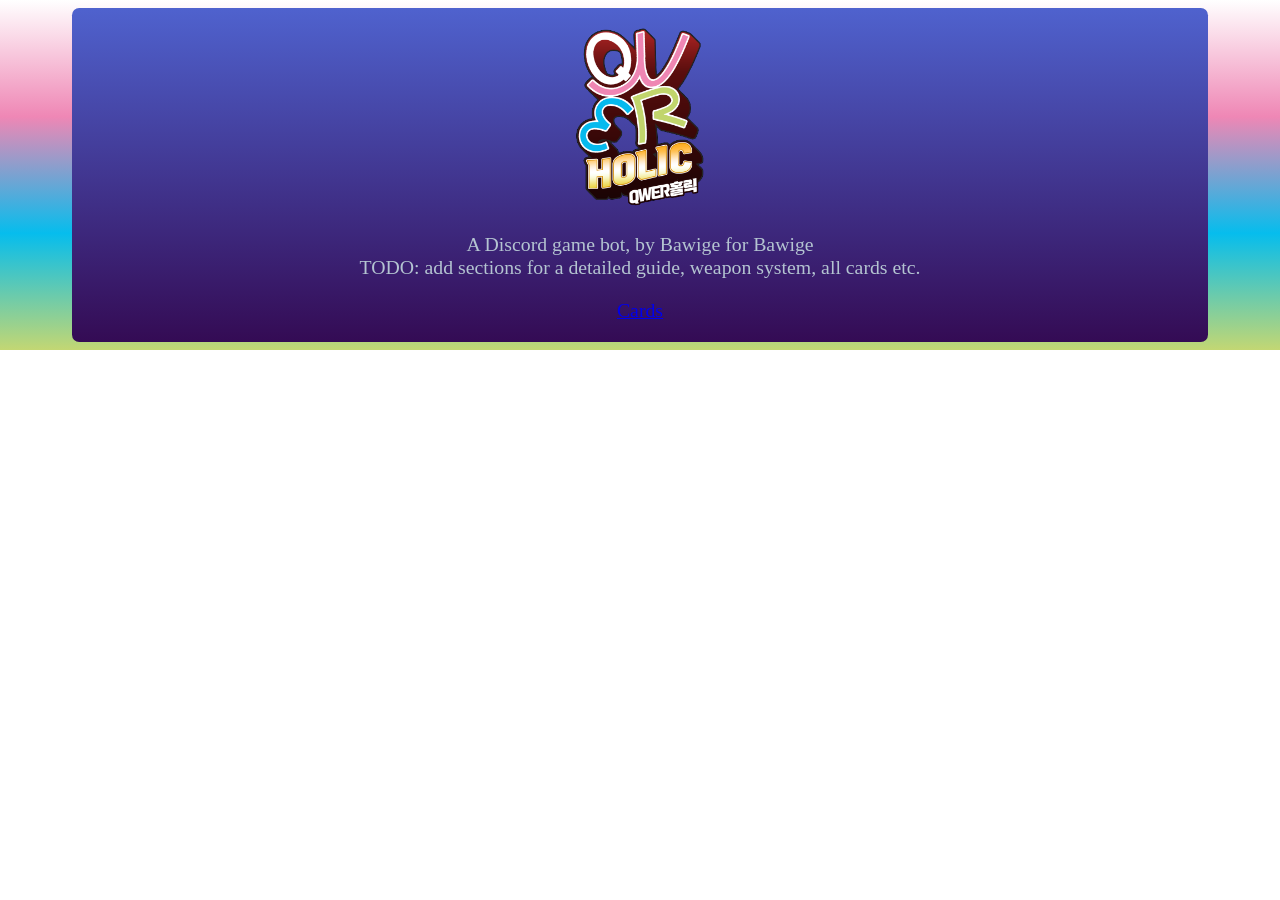
==== index.html @ f1ee2ba2 "First Commit" ====
<!DOCTYPE html>
<head>
    <title>QWERHolic</title>
    <link rel="stylesheet" href="CSS/style.css">
    <link rel="icon" type="image/x-icon" href="Images/favicon.ico">
</head>
<body>
    <div class="mainpage">
        <div class="welcome">
            <img id="logo" src="Images/logo.png">
            <p id="description">A Discord game bot, by Bawige for Bawige<br>TODO: add sections for a detailed guide, weapon system, all cards etc.</p>
            <a href="cards.html">Cards</a>
        </div>
    </div>
</body>
---- CSS/style.css ----
@font-face {
    font-family: mainFont;
    src: url("../Fonts/zh-cn.ttf");
}

body {
    background-image: linear-gradient(to bottom, white, #ef87b5, #06bded, #c3d773);
    background-repeat: no-repeat;
    height: 100%;
    font-size: 2.2dvh;
}

.mainpage {
    margin-left: 5dvw;
    margin-right: 5dvw;
    background-image: repeating-linear-gradient(rgb(79, 98, 206), rgb(52, 11, 84));
    border-radius: 0.8dvh;
    color: rgb(180, 196, 209);
    padding: 20px;
    border-color: black;
}

.welcome {
    justify-items: center;
    text-align: center;
}

#logo {
    width: 20dvh;
}

.card-display {
    display: inline-flex;
    align-items: center;
}

.card-text {
    display: inline-block;
    font-family: mainFont;
}

.cardimg {
    width: 20dvh;
    display: inline-block;
}
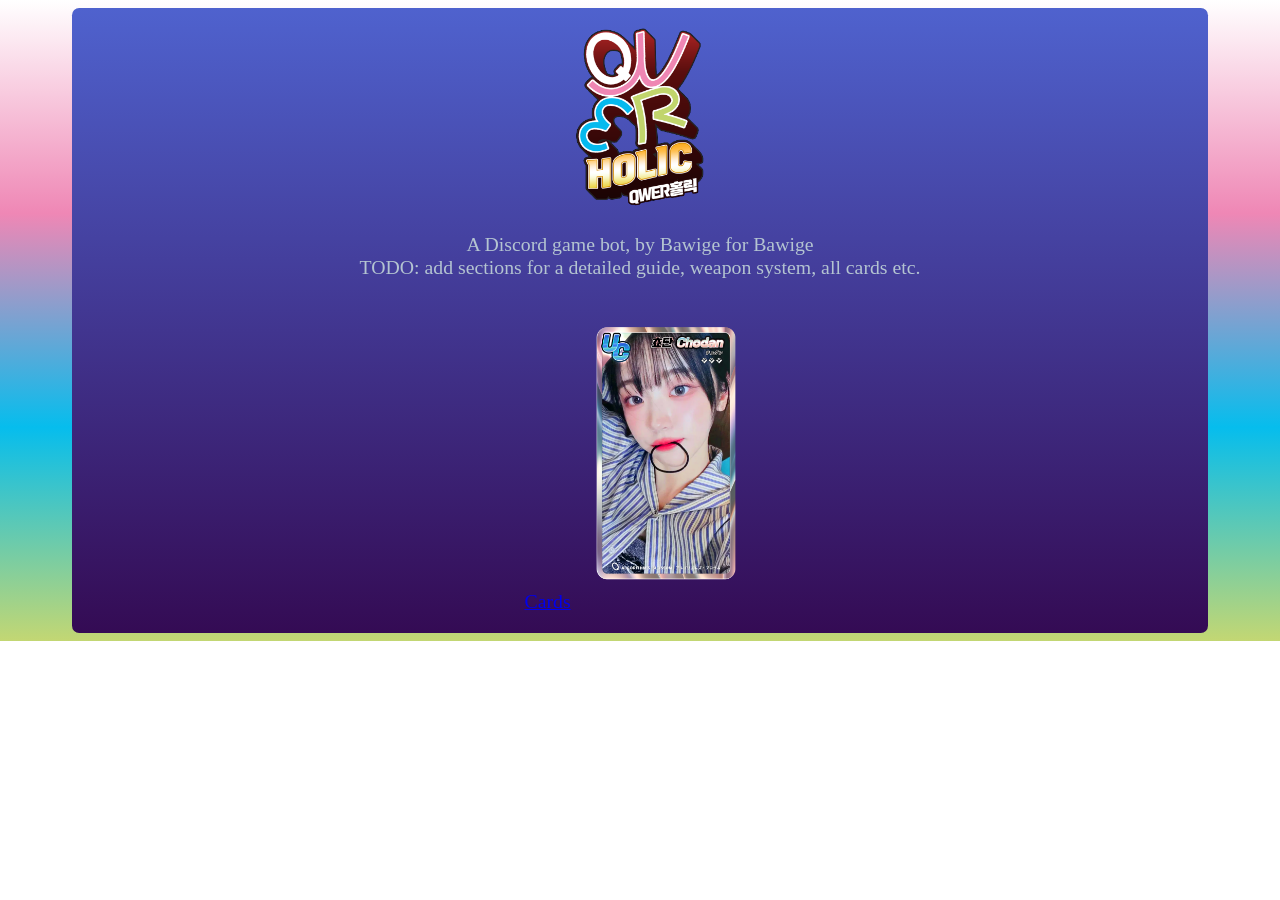
==== commit d659360c: "Test" ====
--- a/index.html
+++ b/index.html
@@ -10,6 +10,7 @@
             <img id="logo" src="Images/logo.png">
             <p id="description">A Discord game bot, by Bawige for Bawige<br>TODO: add sections for a detailed guide, weapon system, all cards etc.</p>
             <a href="cards.html">Cards</a>
+            <img src="Data/CardImages/001.png" class="cardimg">
         </div>
     </div>
 </body>
--- a/CSS/style.css
+++ b/CSS/style.css
@@ -32,11 +32,24 @@
 .card-display {
     display: inline-flex;
     align-items: center;
+    width: 27dvw;
+    height: 30dvh;
+}
+
+.cardname {
+    font-size: 2.4dvh;
 }
 
 .card-text {
     display: inline-block;
     font-family: mainFont;
+    white-space: pre-wrap;
+    overflow-y: auto;
+    height: 28dvh;
+    scroll-snap-type: mandatory;
+    scrollbar-color: rgb(56, 40, 110) rgb(42, 2, 98);
+    scrollbar-width: thin;
+    font-size: 2dvh;
 }
 
 .cardimg {
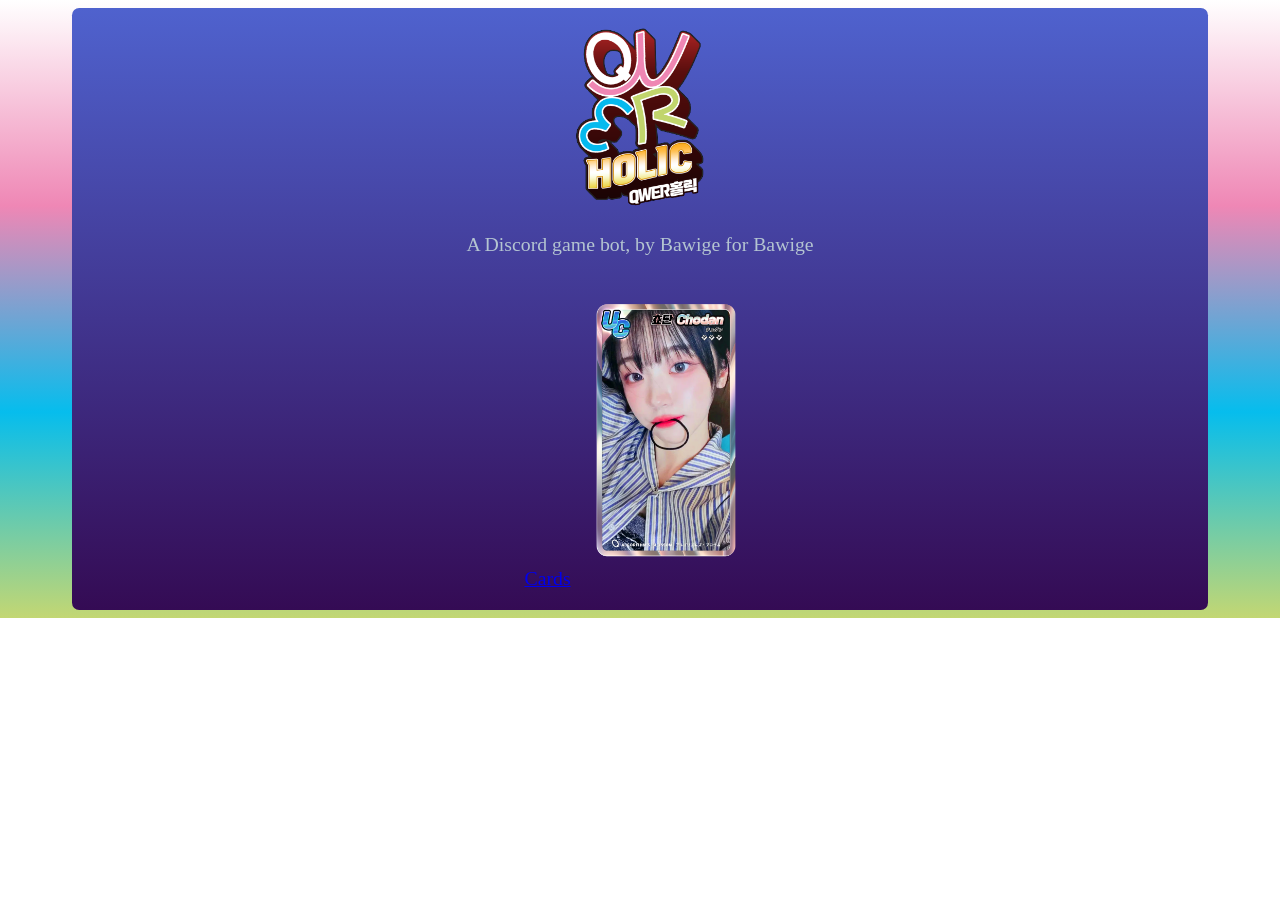
==== commit b581a41d: "Centering for desktop" ====
--- a/index.html
+++ b/index.html
@@ -8,7 +8,7 @@
     <div class="mainpage">
         <div class="welcome">
             <img id="logo" src="Images/logo.png">
-            <p id="description">A Discord game bot, by Bawige for Bawige<br>TODO: add sections for a detailed guide, weapon system, all cards etc.</p>
+            <p id="description">A Discord game bot, by Bawige for Bawige</p>
             <a href="cards.html">Cards</a>
             <img src="Data/CardImages/001.png" class="cardimg">
         </div>
--- a/CSS/style.css
+++ b/CSS/style.css
@@ -18,6 +18,9 @@
     color: rgb(180, 196, 209);
     padding: 20px;
     border-color: black;
+    display: flex;
+    align-items: center;
+    justify-content: center;
 }
 
 .welcome {
@@ -27,6 +30,12 @@
 
 #logo {
     width: 20dvh;
+}
+
+.carddiv {
+    display: flex;
+    align-items: center;
+    justify-content: center;
 }
 
 .card-display {
@@ -55,4 +64,41 @@
 .cardimg {
     width: 20dvh;
     display: inline-block;
-}+}
+
+@media (orientation: portrait) {
+    .mainpage {
+        margin-left: 2dvw;
+        margin-right: 2dvw;
+        align-items: center;
+        justify-items: center;
+        justify-content: center;
+    }
+
+    .card-display {
+        display: inline-flex;
+        align-items: center;
+        justify-items: center;
+        justify-content: center;
+        width: 40dvw;
+        height: 30dvh;
+        margin-left: 0;
+    }
+
+    .cardimg {
+        display: inline-flex;
+        align-items: center;
+        justify-items: center;
+        justify-content: center;
+    }
+
+    .cardname {
+        width: 0;
+        visibility: hidden;
+    }
+
+    .card-text {
+        width: 0;
+        visibility: hidden;
+    }
+}
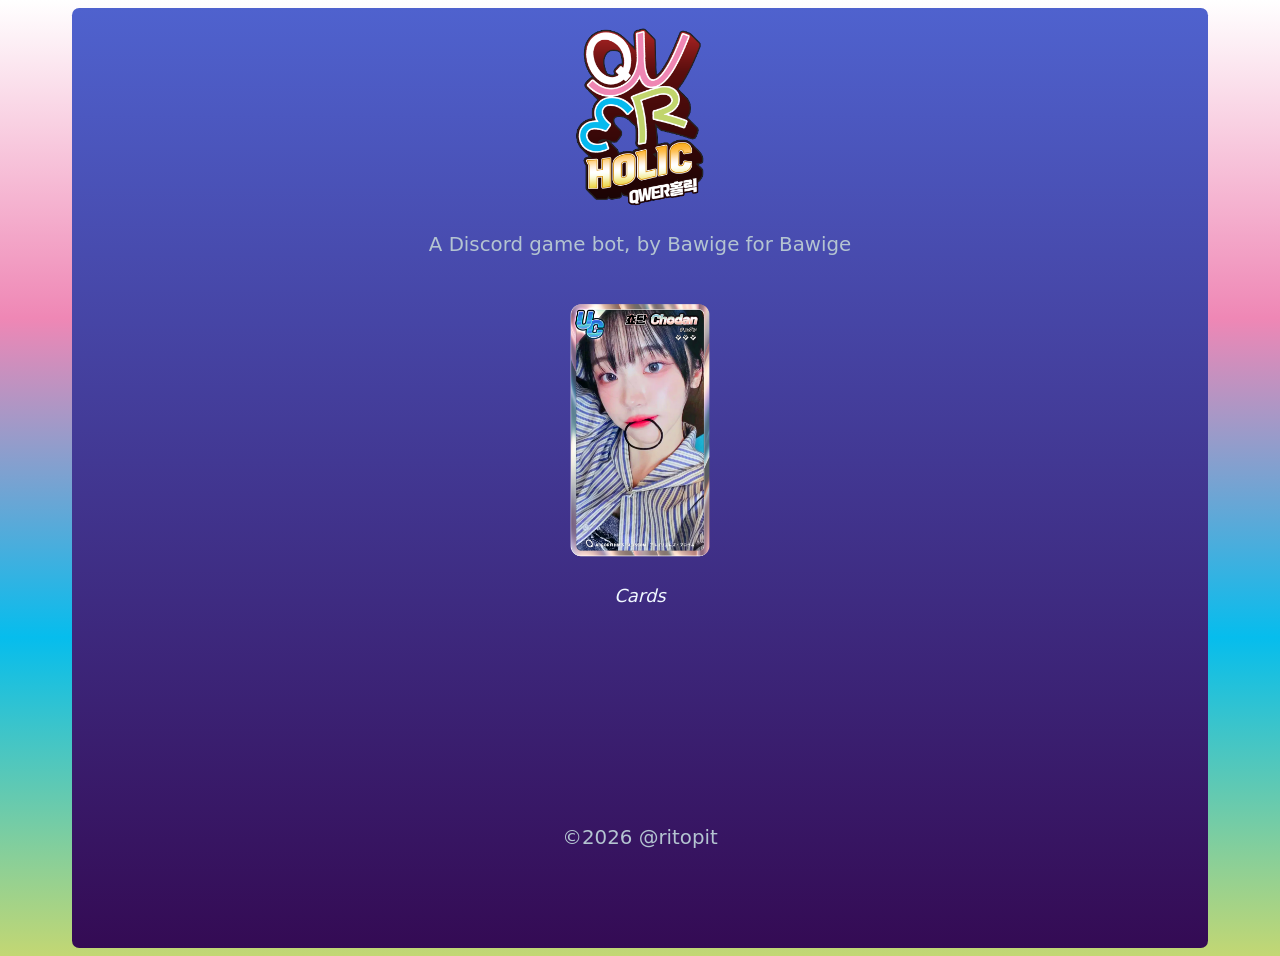
==== commit 4550712a: "Styling" ====
--- a/index.html
+++ b/index.html
@@ -5,12 +5,17 @@
     <link rel="icon" type="image/x-icon" href="Images/favicon.ico">
 </head>
 <body>
-    <div class="mainpage">
+    <div class="mainpage home">
         <div class="welcome">
             <img id="logo" src="Images/logo.png">
             <p id="description">A Discord game bot, by Bawige for Bawige</p>
-            <a href="cards.html">Cards</a>
-            <img src="Data/CardImages/001.png" class="cardimg">
+            <div class="navigation-home">
+                <div class="content-page">
+                    <img src="Data/CardImages/001.png" class="home-nav-img">
+                    <a href="cards.html" class="home-nav-title">Cards</a>
+                </div>
+            </div>
+            <div id="copyright">&copy;2026 @ritopit</div>
         </div>
     </div>
 </body>
--- a/CSS/style.css
+++ b/CSS/style.css
@@ -8,6 +8,37 @@
     background-repeat: no-repeat;
     height: 100%;
     font-size: 2.2dvh;
+}
+
+#copyright {
+    margin-top: 20%;
+}
+
+.home {
+    bottom: 0;
+    height: 100dvh;
+    font-family: system-ui, -apple-system, BlinkMacSystemFont, 'Segoe UI', Roboto, Oxygen, Ubuntu, Cantarell, 'Open Sans', 'Helvetica Neue', sans-serif;
+}
+
+.navigation-home {
+    display: inline-flex;
+}
+
+.content-page {
+    display: block;
+}
+
+.home-nav-img {
+    display: block;
+    width: 20dvh;
+}
+
+.home-nav-title {
+    display: block;
+    font-size: large;
+    font-style: italic;
+    text-decoration: solid;
+    color: aliceblue;
 }
 
 .mainpage {
@@ -18,9 +49,22 @@
     color: rgb(180, 196, 209);
     padding: 20px;
     border-color: black;
-    display: flex;
     align-items: center;
     justify-content: center;
+}
+
+.navbar {
+    background-image: repeating-linear-gradient(white, rgb(142, 226, 247), rgb(82, 180, 250));
+    border-top: 0;
+    border-top-left-radius: 0;
+    border-top-right-radius: 0;
+    border-bottom-left-radius: 10px;
+    border-bottom-right-radius: 10px;
+    padding-left: 10px;
+    position: fixed;
+    top: 0;
+    left: 0;
+    right: 0;
 }
 
 .welcome {
@@ -30,12 +74,6 @@
 
 #logo {
     width: 20dvh;
-}
-
-.carddiv {
-    display: flex;
-    align-items: center;
-    justify-content: center;
 }
 
 .card-display {
@@ -61,35 +99,133 @@
     font-size: 2dvh;
 }
 
+.focus-cardname {
+    font-size: 2.4dvh;
+}
+
+.focus-card-text {
+    display: inline-block;
+    font-family: mainFont;
+    white-space: pre-wrap;
+    overflow-y: auto;
+    scroll-snap-type: mandatory;
+    scrollbar-color: rgb(56, 40, 110) rgb(42, 2, 98);
+    scrollbar-width: thin;
+    font-size: 2dvh;
+    bottom: 0;
+    margin: auto;
+    height: auto;
+}
+
 .cardimg {
     width: 20dvh;
     display: inline-block;
+    cursor: pointer;
+}
+
+.popup {
+    padding-left: 5%;
+    padding-right: 5%;
+    padding-top: 0;
+    height: 70dvh;
+    width: 70dvw;
+    text-align: center;
+    border-color: rgb(32, 0, 88);
+    border-style: double;
+    border-radius: 10px;
+    background-color: rgb(12, 0, 48);
+    color: rgb(64, 119, 138);
+    font-family: mainFont;
+    transition: all ease-out 400ms;
+    transition-behavior: normal;
+    transition-duration: 400ms;
+    transition-timing-function: ease-out;
+    transition-delay: 0s;
+    transition-property: all;
+    position: fixed;
+    z-index: 100;
+    top: 50%;
+    left: 50%;
+    transform: translate(-50%, -50%);
+}
+
+.dark-focus {
+    height: 100dvh;
+    width: 100dvw;
+    background-color: rgba(142, 128, 185, 0.6);
+    transition: all ease-out 400ms;
+    transition-behavior: normal;
+    transition-duration: 400ms;
+    transition-timing-function: ease-out;
+    transition-delay: 0s;
+    transition-property: all;
+    position: fixed;
+    z-index: 50;
+    top: 0;
+    left: 0;
+    cursor: pointer;
+}
+
+.hidden {
+    transition: 0.5s;
+    display: none;
+}
+
+.card-highlight {
+    display: inline-flex;
+    position: absolute;
+    top: 0;
+    left: 0;
+    right: 0;
+    bottom: 0;
+}
+
+#popup-img {
+    width: 30%;
+    object-fit: contain;
+}
+
+#popup-text {
+    text-align: left;
+}
+
+#close-popup {
+    cursor: pointer;
+    position: absolute;
+    top: 0;
+    right: 0;
 }
 
 @media (orientation: portrait) {
     .mainpage {
-        margin-left: 2dvw;
-        margin-right: 2dvw;
+        margin-left: 0;
+        margin-right: 0;
+        display: flex;
+    }
+
+    #carddiv {
+        width: 100%;
+        display: grid;
+        grid-template-columns: auto auto;
         align-items: center;
         justify-items: center;
         justify-content: center;
     }
 
     .card-display {
-        display: inline-flex;
-        align-items: center;
-        justify-items: center;
-        justify-content: center;
-        width: 40dvw;
-        height: 30dvh;
+        height: 40dvh;
+        width: auto;
         margin-left: 0;
+        margin-right: 0;
     }
 
     .cardimg {
-        display: inline-flex;
-        align-items: center;
-        justify-items: center;
-        justify-content: center;
+        display: unset;
+        align-items: unset;
+        justify-items: unset;
+        justify-content: unset;
+        height: 40dvh;
+        object-fit: contain;
     }
 
     .cardname {
@@ -97,8 +233,43 @@
         visibility: hidden;
     }
 
+    .card-highlight {
+        display: grid;
+        position: absolute;
+        height: 100%;
+        grid-template-columns: auto;
+        justify-items: center;
+    }
+
+    #popup-text {
+        position: unset;
+        overflow: auto;
+        margin: 5%;
+    }
+
+    #popup-img {
+        position: unset;
+        width: 20dvh;
+    }
+
     .card-text {
         width: 0;
         visibility: hidden;
     }
-}
+
+    #close-popup {
+        display: unset;
+        position: unset;
+        visibility: hidden;
+    }
+
+    .navbar {
+        right: auto;
+        padding-right: 10px;
+        background-image: linear-gradient(to left, rgb(5, 79, 135), rgb(13, 116, 176));
+        border-bottom-left-radius: 0;
+        border-top-right-radius: 10px;
+        display: grid;
+        grid-template-columns: auto;
+    }
+}
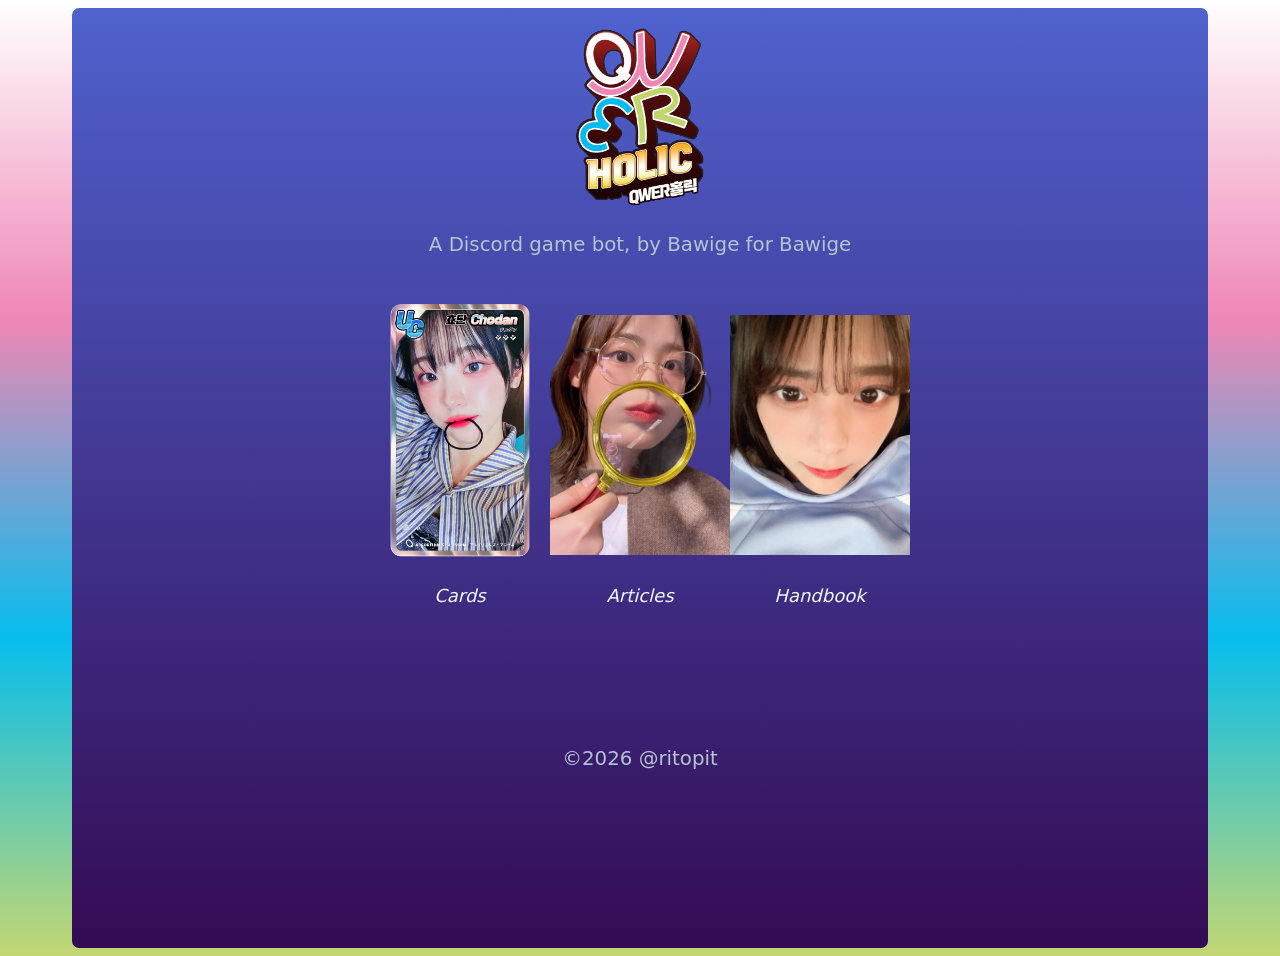
==== commit 58c32287: "New pages" ====
--- a/index.html
+++ b/index.html
@@ -14,6 +14,14 @@
                     <img src="Data/CardImages/001.png" class="home-nav-img">
                     <a href="cards.html" class="home-nav-title">Cards</a>
                 </div>
+                <div class="content-page">
+                    <img src="Images/mingspect.png" class="home-nav-img noncard">
+                    <a href="articles.html" class="home-nav-title">Articles</a>
+                </div>
+                <div class="content-page">
+                    <img src="Images/mingread.jpg" class="home-nav-img noncard">
+                    <a href="handbook.html" class="home-nav-title">Handbook</a>
+                </div>
             </div>
             <div id="copyright">&copy;2026 @ritopit</div>
         </div>
--- a/CSS/style.css
+++ b/CSS/style.css
@@ -11,7 +11,8 @@
 }
 
 #copyright {
-    margin-top: 20%;
+    margin-top: 140px;
+    bottom: 0;
 }
 
 .home {
@@ -22,6 +23,7 @@
 
 .navigation-home {
     display: inline-flex;
+    align-items: end
 }
 
 .content-page {
@@ -31,6 +33,10 @@
 .home-nav-img {
     display: block;
     width: 20dvh;
+}
+
+.noncard {
+    margin-bottom: 30px;
 }
 
 .home-nav-title {
@@ -264,11 +270,11 @@
     }
 
     .navbar {
-        right: auto;
+        left: auto;
         padding-right: 10px;
         background-image: linear-gradient(to left, rgb(5, 79, 135), rgb(13, 116, 176));
-        border-bottom-left-radius: 0;
-        border-top-right-radius: 10px;
+        border-bottom-right-radius: 0;
+        border-top-left-radius: 10px;
         display: grid;
         grid-template-columns: auto;
     }
